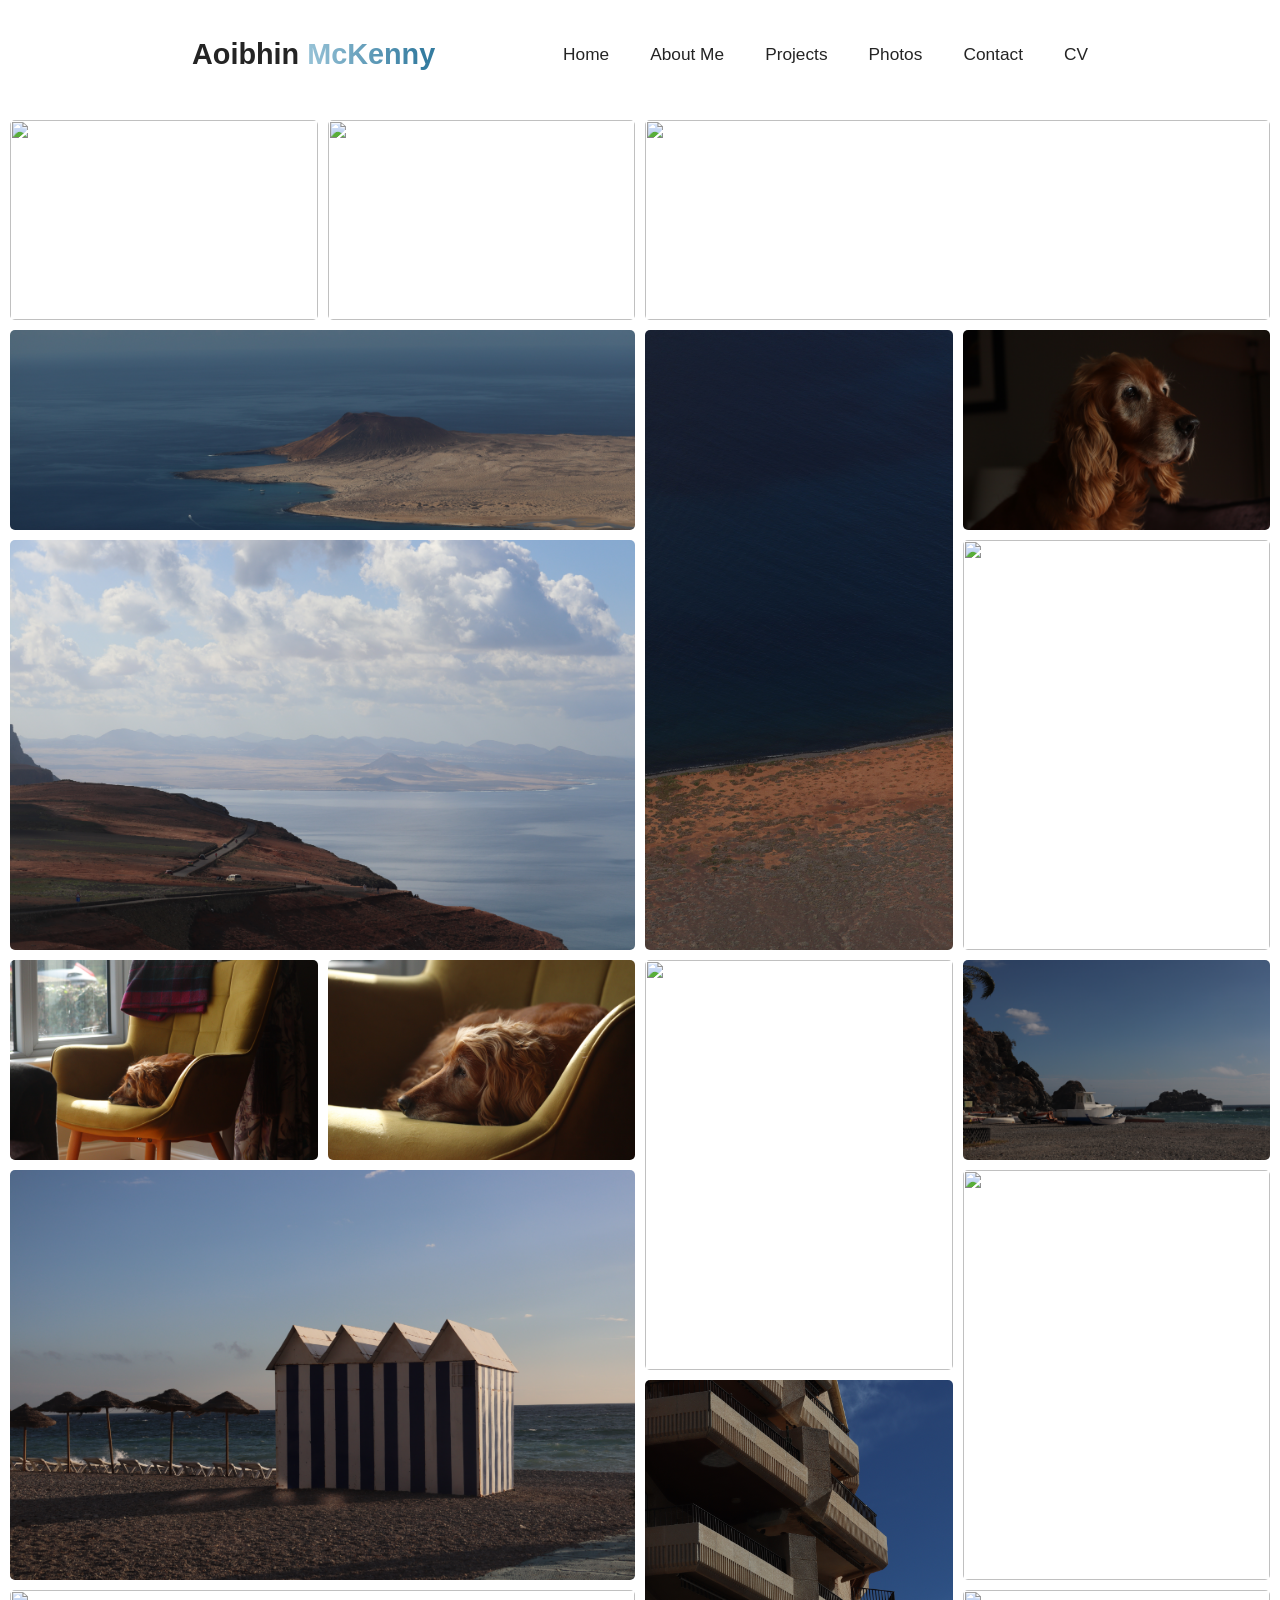
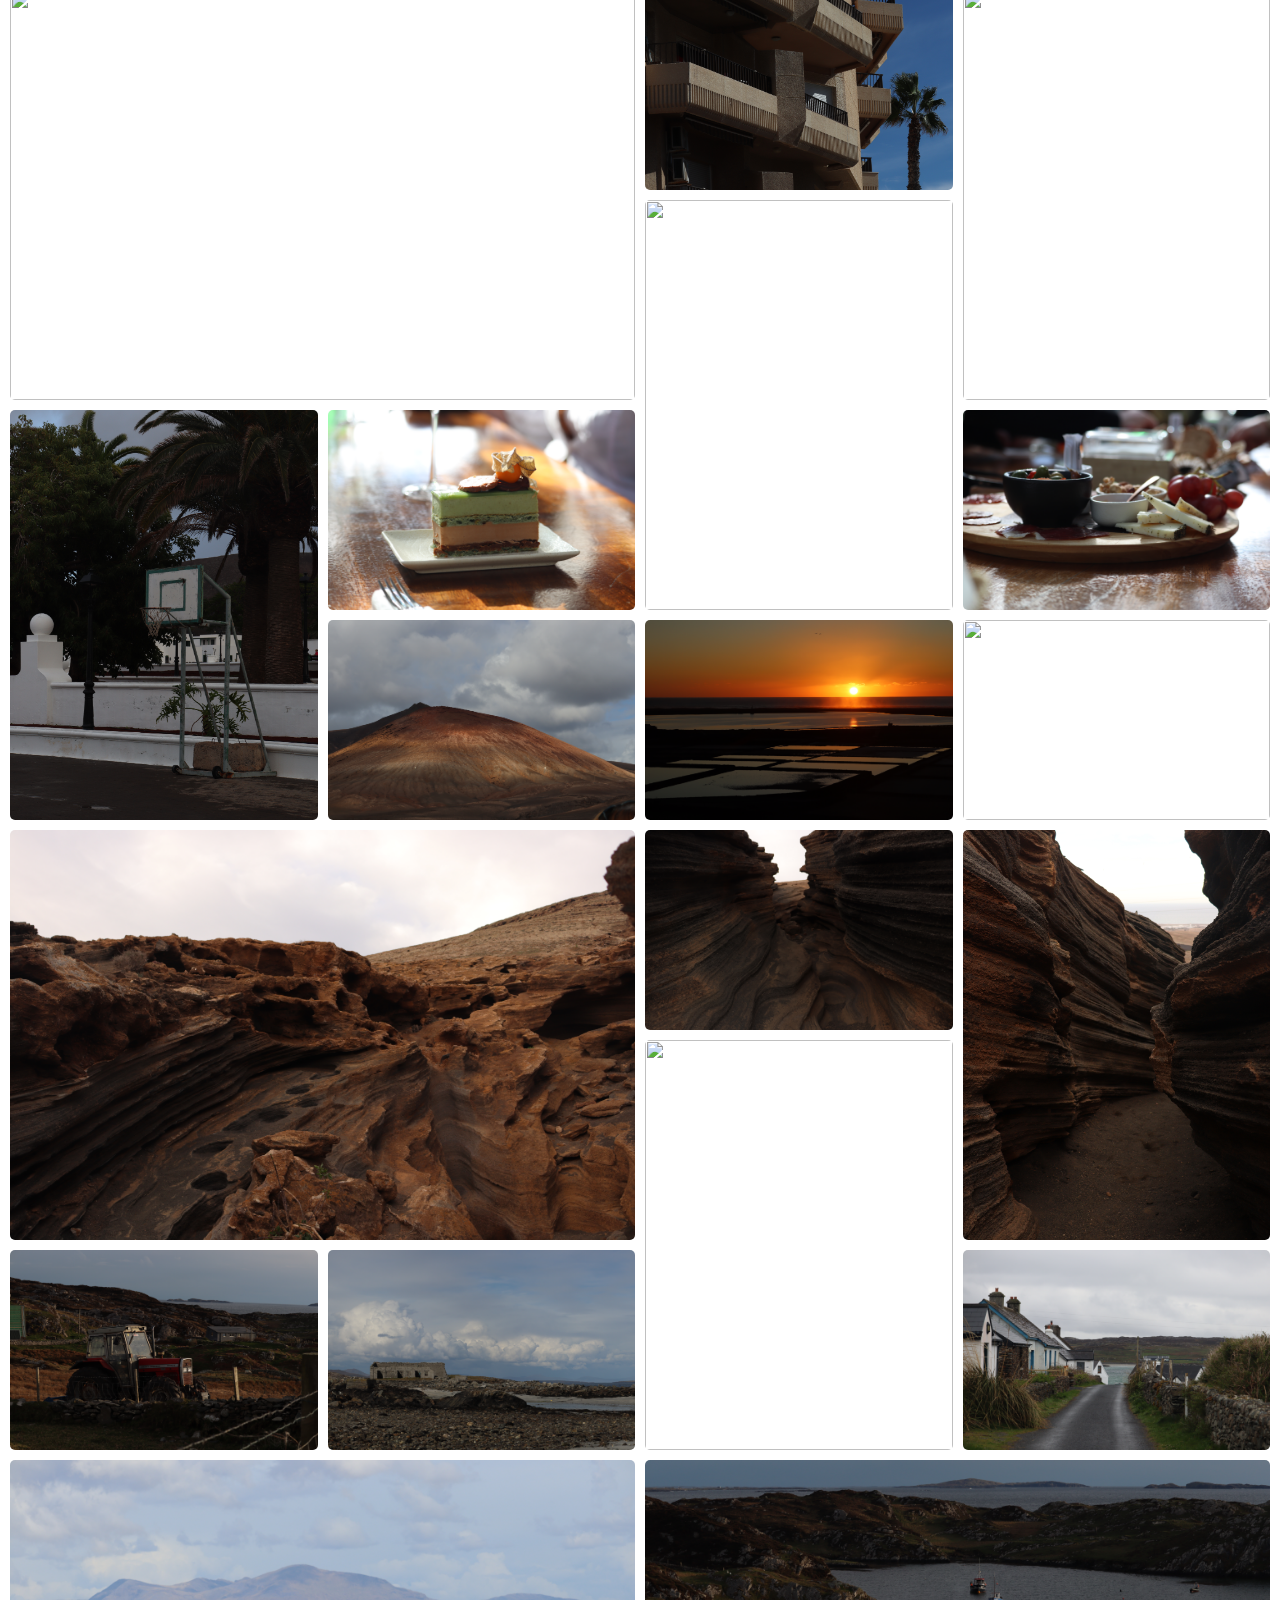
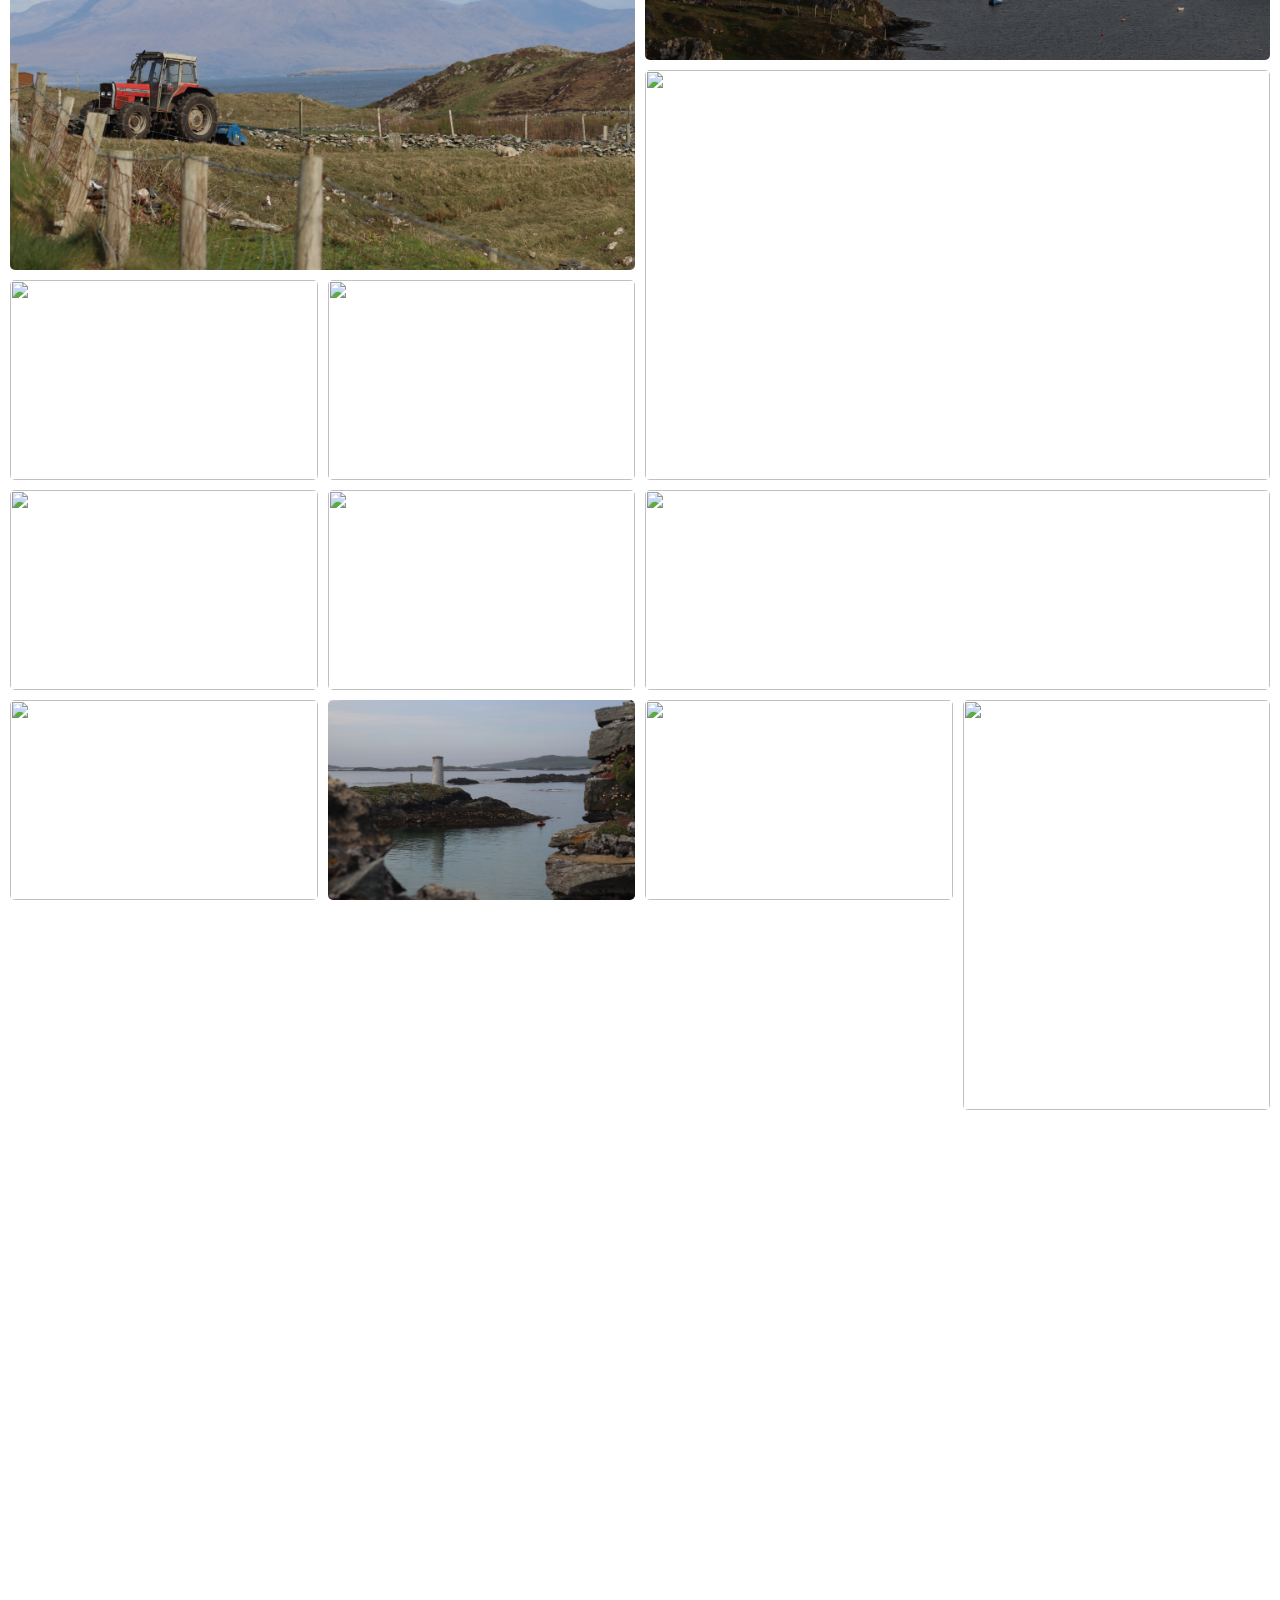
==== photos.html @ 90ed491e "Initial Commit" ====
<!DOCTYPE html>
<html lang="en">
  <head>
    <meta charset="UTF-8">
    <meta name="viewport" content="width=device-width, initial-scale=1.0">
    <link rel = "stylesheet" href="styles.css">
    <link rel="stylesheet" href="photosStyle.css">
  </head>
  <body>

    <div id="main">
        <header class="header">

            <a href="index.html" class="logo">
                Aoibhin <span>McKenny</span>
            </a>

            <i class="bx bx-menu" id="menu-icon"></i>

            <nav class="navbar"> 
                <a href="index.html">Home</a>
                <a href="index.html#about">About Me</a>
                <a href="index.html#projects">Projects</a>
                <a href="photos.html">Photos</a>
                <a href="index.html#contact">Contact</a>
                <a href="cv.html">CV</a>
            </nav>
        </header>

    <!--code for JavaScript -->
    <div class="imageWrapper" id="wrapper">
      <div class="arrow left"> ← </div>
      <img src="images/group1/1.JPG" id="fullImg">
      <div class="arrow right"> → </div>
      <div id="x">X</div>
    </div>

    <div class="grid-wrapper">
        <div>
          <img src="images/group1/1.JPG" loading="lazy">
        </div>
        <div>
          <img src="images/group1/2.JPG" loading="lazy">
        </div>
        <div class="wide">
          <img src="images/group1/3.JPG" loading="lazy">
        </div>
        <div class="wide">
          <img src="images/group1/4.JPG" loading="lazy">
        </div>
        <div class="taller bright">
          <img src="images/group1/5.JPG" loading="lazy">
        </div>
        <div class="big">
          <img src="images/group1/6.JPG" loading="lazy">
        </div>
    

    
        <div class="brightest">
          <img src="images/group2/1.JPG" loading="lazy">
        </div>
        <div class="tall">
          <img src="images/group2/2.JPG" loading="lazy">
        </div>
        <div>
          <img src="images/group2/4.JPG" loading="lazy">
        </div>
        <div>
          <img src="images/group2/5.JPG" loading="lazy">
        </div>
        <div class="tall">
          <img src="images/group2/3.JPG" loading="lazy">
        </div>
    

    
        <div class="bright">
          <img src="images/group3/1.JPG" loading="lazy">
        </div>
        <div class="big">
          <img src="images/group3/2.JPG" loading="lazy">
        </div>
        <div class="tall">
          <img src="images/group3/3.JPG" loading="lazy">
        </div>
        <div class="big">
          <img src="images/group3/4.JPG" loading="lazy">
        </div>
        <div class="tall bright">
          <img src="images/group3/5.JPG" loading="lazy">
        </div>
        <div class="tall">
          <img src="images/group3/6.JPG" loading="lazy">
        </div>

        <div class="tall">
          <img src="images/group4/1.JPG" loading="lazy">
        </div>
        <div class="tall">
          <img src="images/group4/2.JPG" loading="lazy">
        </div>
        <div class="">
          <img src="images/group4/3.JPG" loading="lazy">
        </div>
        <div class="">
          <img src="images/group4/4.JPG" loading="lazy">
        </div>
        <div class="">
          <img src="images/group4/5.JPG" loading="lazy">
        </div>
        <div class="">
          <img src="images/group4/6.JPG" loading="lazy">
        </div>

        <div class="big">
          <img src="images/group5/1.JPG" loading="lazy">
        </div>
        <div class="">
          <img src="images/group5/2.JPG" loading="lazy">
        </div>
        <div class="">
          <img src="images/group5/3.JPG" loading="lazy">
        </div>
        <div class="tall">
          <img src="images/group5/4.JPG" loading="lazy">
        </div>
        <div class="tall">
          <img src="images/group5/6.JPG" loading="lazy">
        </div>

        <div class="">
          <img src="images/group6/1.JPG" loading="lazy">
        </div>
        <div class="big">
          <img src="images/group6/2.JPG" loading="lazy">
        </div>
        <div class="">
          <img src="images/group6/3.JPG" loading="lazy">
        </div>
        <div class="wide">
          <img src="images/group6/4.JPG" loading="lazy">
        </div>
        <div class="">
          <img src="images/group6/5.JPG" loading="lazy">
        </div>
        

        <div class="big">
          <img src="images/group7/1.JPG" loading="lazy">
        </div>
        <div class="">
          <img src="images/group7/2.JPG" loading="lazy">
        </div>
        <div class="">
          <img src="images/group7/3.JPG" loading="lazy">
        </div>
        <div class="">
          <img src="images/group7/4.JPG" loading="lazy">
        </div>
        <div class="">
          <img src="images/group7/5.JPG" loading="lazy">
        </div>

        <div class="wide">
          <img src="images/group8/1.JPG" loading="lazy">
        </div>
        <div class="">
          <img src="images/group8/2.JPG" loading="lazy">
        </div>
        <div class="">
          <img src="images/group8/3.JPG" loading="lazy">
        </div>
        <div class="">
          <img src="images/group8/4.JPG" loading="lazy">
        </div>

        <div class="tall">
          <img src="images/group9/1.JPG" loading="lazy">
        </div>
        <div class="tall">
          <img src="images/group9/2.JPG" loading="lazy">
        </div>
        <div class="">
          <img src="images/group9/3.JPG" loading="lazy">
        </div>
        <div class="">
          <img src="images/group9/4.JPG" loading="lazy">
        </div>

        <div class="">
          <img src="images/group10/1.JPG" loading="lazy">
        </div>
        <div class="tall">
          <img src="images/group10/2.JPG" loading="lazy">
        </div>
        <div class="">
          <img src="images/group10/3.JPG" loading="lazy">
        </div>
        <div class="">
          <img src="images/group10/4.JPG" loading="lazy">
        </div>

        <div class="big">
          <img src="images/group11/1.JPG" loading="lazy">
        </div>
        <div class="">
          <img src="images/group11/2.JPG" loading="lazy">
        </div>
        <div class="tall">
          <img src="images/group11/3.JPG" loading="lazy">
        </div>
        <div class="">
          <img src="images/group11/4.JPG" loading="lazy">
        </div>
        
        </div>
    </div>

    <script src="photos.js" defer></script> 
  </body>
</html>
---- styles.css ----
*{
    margin: 0;
    padding: 0;
    box-sizing: border-box;
    text-decoration: none;
    scroll-behavior: smooth;
    font-family:Verdana, Geneva, Tahoma, sans-serif;
}

:root {
    --bg-color: #e8e8e8;
    --second-bg-color: #5e8f96;
    --text-color: rgb(36, 36, 36);
    --main-color: #2e7d97;

    /*
    --bg-color: #080808;
    --second-bg-color: #101010;
    --text-color: white;
    --main-color: #2e7d97; */
}

html{
    font-size: 60%;
    overflow-x: hidden;
}

body{
    background: var(--bg-color);
    color: var(--text-color);
}

.header{
    position: fixed;
    width: 100%;
    top: 0;
    left: 0;
    padding: 4rem 15%;
    /*background-color: rgba(0,0,0,0.3); */
    backdrop-filter: blur(10px);
    display: flex;
    justify-content: space-between;
    align-items: center;
    z-index: 1000;
}

#menu-icon{
    font-size: 3.5rem;
    color: var(--main-color);
    display: none;
}

.logo{
    font-size: 3rem;
    color: var(--text-color);
    font-weight: 800;
    cursor: pointer;
    transition: 0.3s ease-in-out;
}

.logo:hover{
    transform: scale(1.1);
}

span{
    background: linear-gradient(
        270deg, 
        rgb(52, 124, 160) 10%,
        rgb(152, 195, 215) 100%
    );
    background-clip: text;
    color: transparent;
}

.navbar a{
    font-size: 1.8rem;
    color: var(--text-color);
    margin-left: 4rem;
    font-weight: 500;
    transition: 0.3s ease-in-out;
    border-bottom: 1.5px solid transparent;
}
.navbar a:hover{
    color: var(--main-color);
    border-bottom: 1.5px solid var(--main-color);
}

.gradient-btn{
    font-size: 1.8rem;
    padding: 1rem 2rem;
    border-radius: 4rem;
    background: linear-gradient(
        270deg, 
        rgb(52, 124, 160) 10%,
        rgb(152, 195, 215) 70%
    );
    letter-spacing: 1px;
    cursor: pointer;
    transition: 0.3s ease-in-out;
    color: var(--text-color);
    border: none;
    text-wrap: nowrap;
}

.gradient-btn:hover{
    transform: scale(1.05);
}

section{
    min-height: 100vh;
    padding: 10rem 15%;
}

.home{
    display:flex;
    justify-content: center;
    gap: 15rem;
    padding-right: 0%;
    padding-top: 12rem;
}

.home-content{
    width: 60%;
    display: flex;
    flex-direction: column;
    align-items: flex-end;
    text-align: right;
    justify-content: center;
}

.home-content h1{
    font-size: 8rem;
    font-weight: 700;
    margin-top: 1.5rem;
    line-height:1;
}

.home-content h3{
    font-size: 2rem;
    margin: 1rem 0;
}
.home-content p{
    font-size: 1.5rem;
    font-weight: 500;
    line-height: 1.8;
}

.home-img {
    overflow: hidden;
    
    margin-bottom: -10rem;
    
}

.home-img video{
  width: 100%;
  height: 100%;
  object-fit: cover;
}

video {
  cursor: pointer;
}

.social-icons a{
    display: inline-flex;
    justify-content: center;
    align-items: center;
    font-size: 3rem;
    padding: 1rem;
    background: transparent;
    border: 2px solid var(--main-color);
    border-radius: 50%;
    color: var(--main-color);
    margin: 3rem 0.5rem;
    transition: 0.3 ease-in-out;
}

.social-icons a:hover{
    color: var(--text-color);
    background-color: var(--main-color);
    transform: scale(1.2) ;
}

/*
.btn{
    padding: 1rem 3rem;
    background-color: var(--main-color);
    border-radius: 3rem;
    font-size: 1.8rem;
}*/


.about{
    display: flex;
    justify-content: center;
    align-items: center;
    gap: 10rem;
    background: var(--second-bg-color)
}

.about-img img{
    width: 32vw;
    border-radius: 50%;
}

.about-content h2{
    font-size: 7rem;
    text-align: left;
}

.about-content p{
    font-size: 1.8rem;
}

.about-content .btn{
    margin: 7rem 0;
    padding: 1rem 3rem;
    background-color: var(--main-color);
    border-radius: 3rem;
    font-size: 1.8rem;
}

/*PROJECTS*/
.white{
    background-color: var(--bg-color);
}
.blue{
    background-color: var(--second-bg-color);
}
.video-container {
  position: relative;
  width: 100%;
  padding-bottom: 56.25%; /* 16:9 aspect ratio */
  height: 0;
  overflow: hidden;
}

.video-container iframe {
  position: absolute;
  top: 0;
  left: 0;
  width: 100%;
  height: 100%;
}

.project h2{
    font-size: 4rem;
}

.project h3{
    font-size: 2rem;
}

.project p{
    margin: 1rem;
}

.project{
    font-size: 1.5rem;
    display: flex;
    flex-direction: column;
    justify-content: center;
    padding-top: 11rem;
}

/*PODCAST*/
.podcast{
    display: flex;
    flex-direction: row;
    gap: 30px
}

.left{
    display: flex;
    flex-direction: column;
    justify-content: center;
}
.player-container{
    margin-top: 15rem;
    width: 400px;
    height: 600px;
    background: var(--bg-color);
    border-radius: 20px;
    padding: 20px;
    display: flex;
    align-items: center;
    flex-direction: column;
}

.album-art{
    width: 300px;
    height: 300px;
    margin-bottom: 20px;
    display: flex;
    justify-content: center;
}

.album-art img{
    width: 300px;
    height: 300px;
    border-radius: 15px;
    margin-bottom: 20px;
}

.info{
    text-align: center;
    margin-bottom: 30px;
}

.title{
    font-size: 1.8rem;
    font-weight: bold;
    margin-bottom: 8px;
}

.artist{
    font-size: 1.6rem;
    color: grey;
}

.progress-section{
    width: 300px;
    margin-bottom: 30px;
    display: flex;
    flex-direction: column;
    
    
}

.progress-bar{
    width: 295px;
    height: 6px;
    background-color: #e0e0e0;
    margin-bottom: 10px;
    position: relative;
}


.progress-fill{
    width: 0%;
    height: 100%;
    background: #4a90e2;
    border-radius: 3px;
    position: relative;
}

.progress-dot{
    width: 14px;
    height: 14px;
    background-color: #ffffff;
    border-radius: 50%;
    position:absolute;
    right: -7px;
    top: -4px;
}

.time-info{
    display: flex;
    justify-content: space-between; 
    font-size: 1.4rem;
    margin: -1rem;
}

.controls{
    display: flex;
    justify-content: center;
    align-items: center;
    gap: 20px;
}

.control-btn{
    width:50px;
    height:50px;
    border: none;
    border-radius: 50%;
    font-size: 2.5rem;
    justify-content: center;
    align-items: center;
    cursor: pointer;
}

.control-btn:hover{
    transform: scale(1.04);
}

/*LIVE BRIEF*/

.brief{
    display: flex;
    flex-direction: row;
    align-items: center;
    gap: 20px;
}
.brief img{
    width: 70rem;
}


/*PROJECTS*/

.projects{
    padding-top: 11.5rem;
}

.projects h1{
    font-size: 6rem;
    margin-bottom: 10px;
}

.projects-box{
    display: grid;
    grid-template-columns: repeat(auto-fit, minmax(400px, 1fr));
    gap: 2rem;

    align-items: stretch;
   
}

.project-card{
    display: flex;
    flex-direction: column; 
    background-color: var(--bg-color);
    border-radius: 3rem;
    gap: 0.5rem;
    padding: 2rem 2rem;
    overflow: hidden;
    cursor: pointer;
    box-shadow: 0 0 5px var(--second-bg-color);
    transition: 0.3s ease;

    align-items: center;
    justify-content: center;

    text-decoration: none;
    color: inherit;

    width:100%;
    height: 100%;
    
}

.project-card:hover{
    transform: scale(1.02);
}

.project-card img{
    max-height: 230px;
    border-radius: 0.7rem;
}

.project-card h3{
    font-size: 3rem;
}

.project-card h4{
    font-size: 1.5rem;
}

.project-card p{
    font-size: 1.6rem;
}

/*DROPDOWN MENU*/


.navbar .dropdown {
    position: relative;
    display: inline-block;
}

.navbar .dropbtn {
    text-decoration: none;
    color: inherit;
    padding: 0.5rem 1rem;
    display: inline-block;
}

.navbar .dropdown-content {
    display: none;
    position: absolute;
    
    background-color: #fff; /* adjust to match your theme */
    min-width: 180px;
    box-shadow: 0px 8px 16px rgba(0,0,0,0.2);
    z-index: 1;
}

.navbar .dropdown-content a {
    color: #333; /* text color */
    padding: 0.5rem 1rem;
    text-decoration: none;
    display: block;
    margin-left: 0rem;
}

.navbar .dropdown-content a:hover {
    background-color: #f0f0f0;
}

.navbar .dropdown:hover .dropdown-content {
    display: block;
}

.navbar .dropdown:hover .dropbtn {
    color: #0077cc; /* or any highlight color */
}

/*FOOTER*/

footer{
    padding: 20px;
    font-size: 1.5rem;
}
---- photosStyle.css ----
*{
  margin:0px;
  padding:0px;
  box-sizing: border-box;
} 

.header{

  position: static;
}

html, body{
  background: rgb(255, 255, 255);
  
}

img{
  
  vertical-align: middle;
  display: inline-block;
  transition: 0.2 ease-in-out;
}

.grid-wrapper > div {
  display:flex;
  justify-content: center;
  align-items: center;
}

.grid-wrapper > div > img {
  width: 100%;
  height:100%;
  object-fit: cover;
  border-radius: 5px;
}

.grid-wrapper{
  display: grid;
  grid-gap: 10px;
  grid-template-columns: repeat(auto-fit, minmax(250px, 1fr));
  grid-auto-rows: 200px;
  grid-auto-flow: dense;
  margin-bottom: 1rem;
  padding: 10px;
}

.grid-wrapper .wide{
  grid-column: span 2;
}

.grid-wrapper .tall{
  grid-row: span 2;
}

.grid-wrapper .taller{
  grid-row: span 3;
}

.grid-wrapper .big{
  grid-column: span 2;
  grid-row: span 2;
}

.grid-wrapper img:hover{
  transform: scale(1.02);
}

/*
.bright{
  filter: brightness(1.2);
}

.brighter{
  filter: brightness(1.4);
}

.brightest{
  filter: brightness(1.6);
}
*/

/*Wrapper*/
.imageWrapper{
  width: 100%;
  height: 100vh;
  background: rgba(0,0,0,0.9);
  position: fixed;
  top:0;
  left: 0;
  display: none;
  justify-content: center;
  align-items: center;
  z-index: 100;
}

.imageWrapper img{
  max-width:80vw;
  max-height: 80vw;
  width: auto;
  height: auto !important;
}

.imageWrapper #x{
  position: absolute;
  top: 5%;
  right: 5%;
  font-size: 2rem;
  color: white;
  cursor: pointer;
  font-family: sans-serif;
}

.arrow {
  top: 50% !important;
  font-size: 2rem;
  color: white;
  cursor: pointer;
}

.left { 
  left: 20px;
  margin-right: 30px; }
.right { 
  right: 20px;
  margin-left: 30px; }
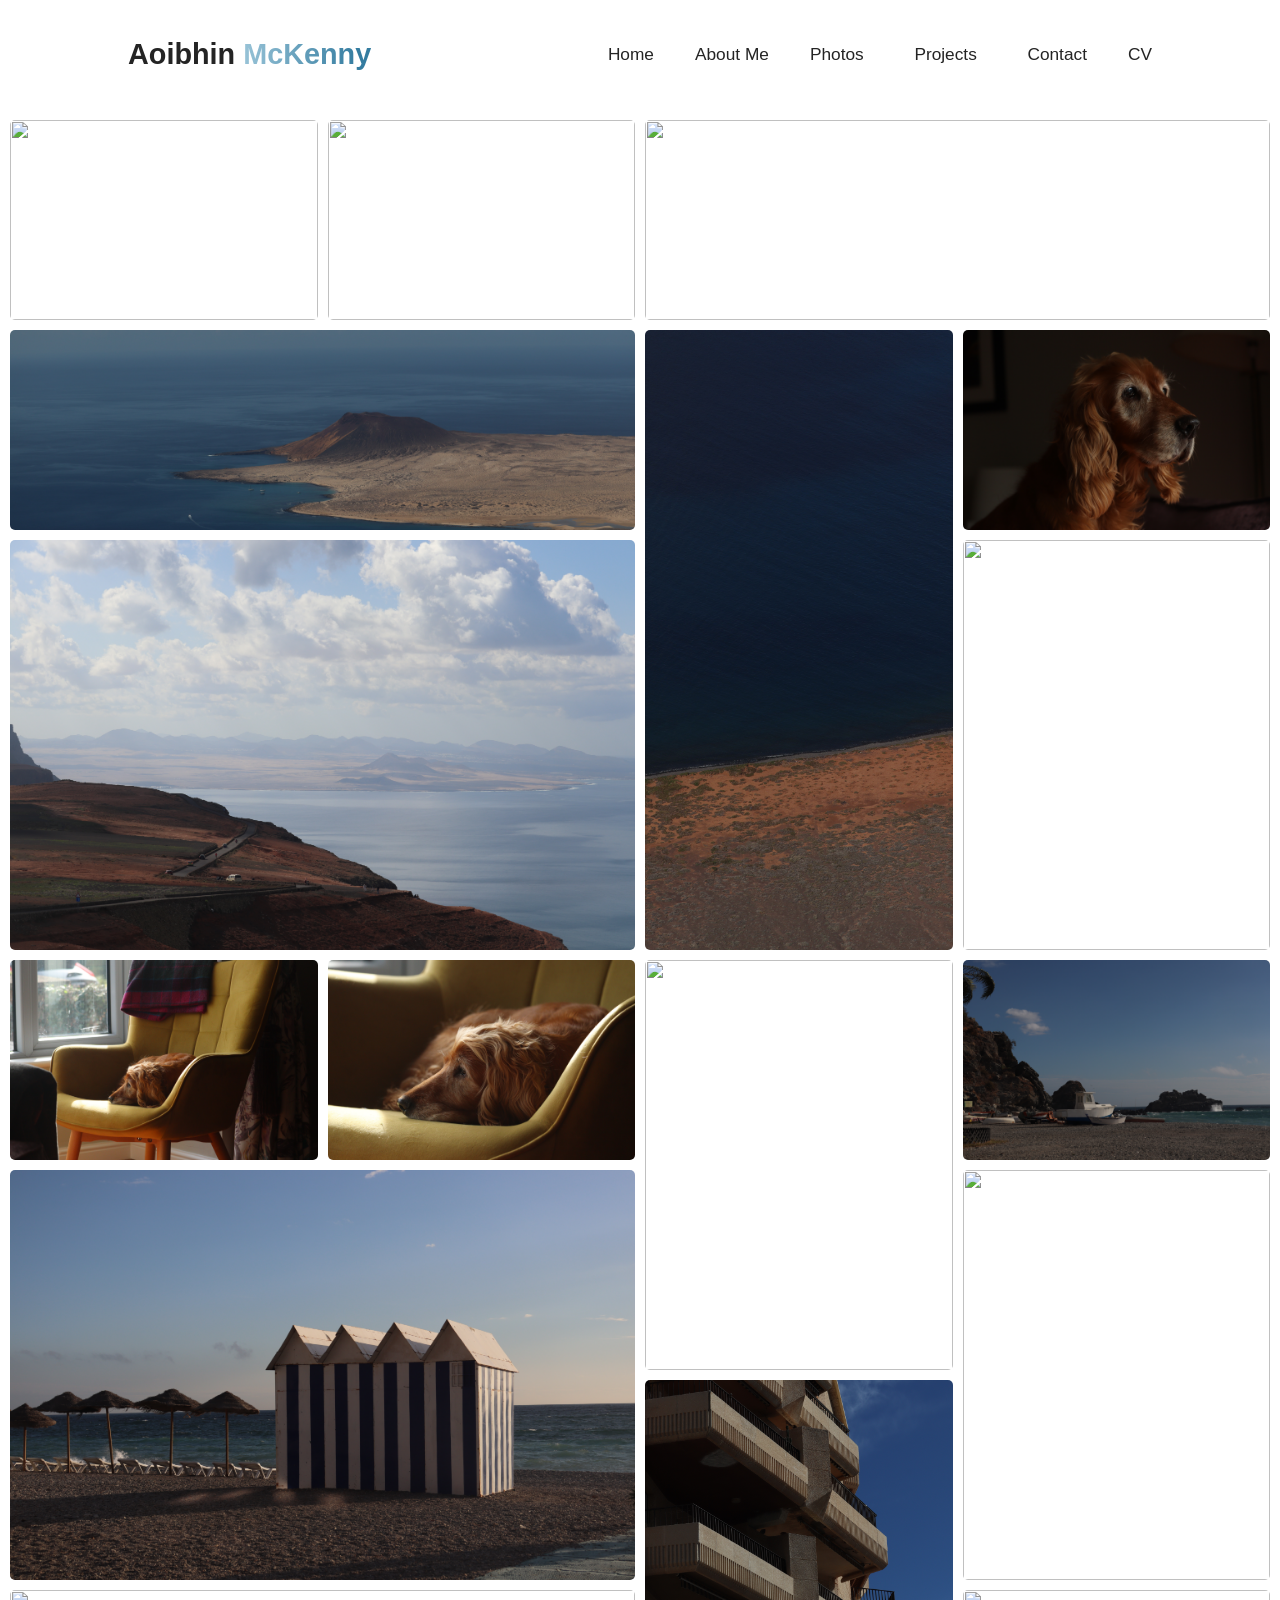
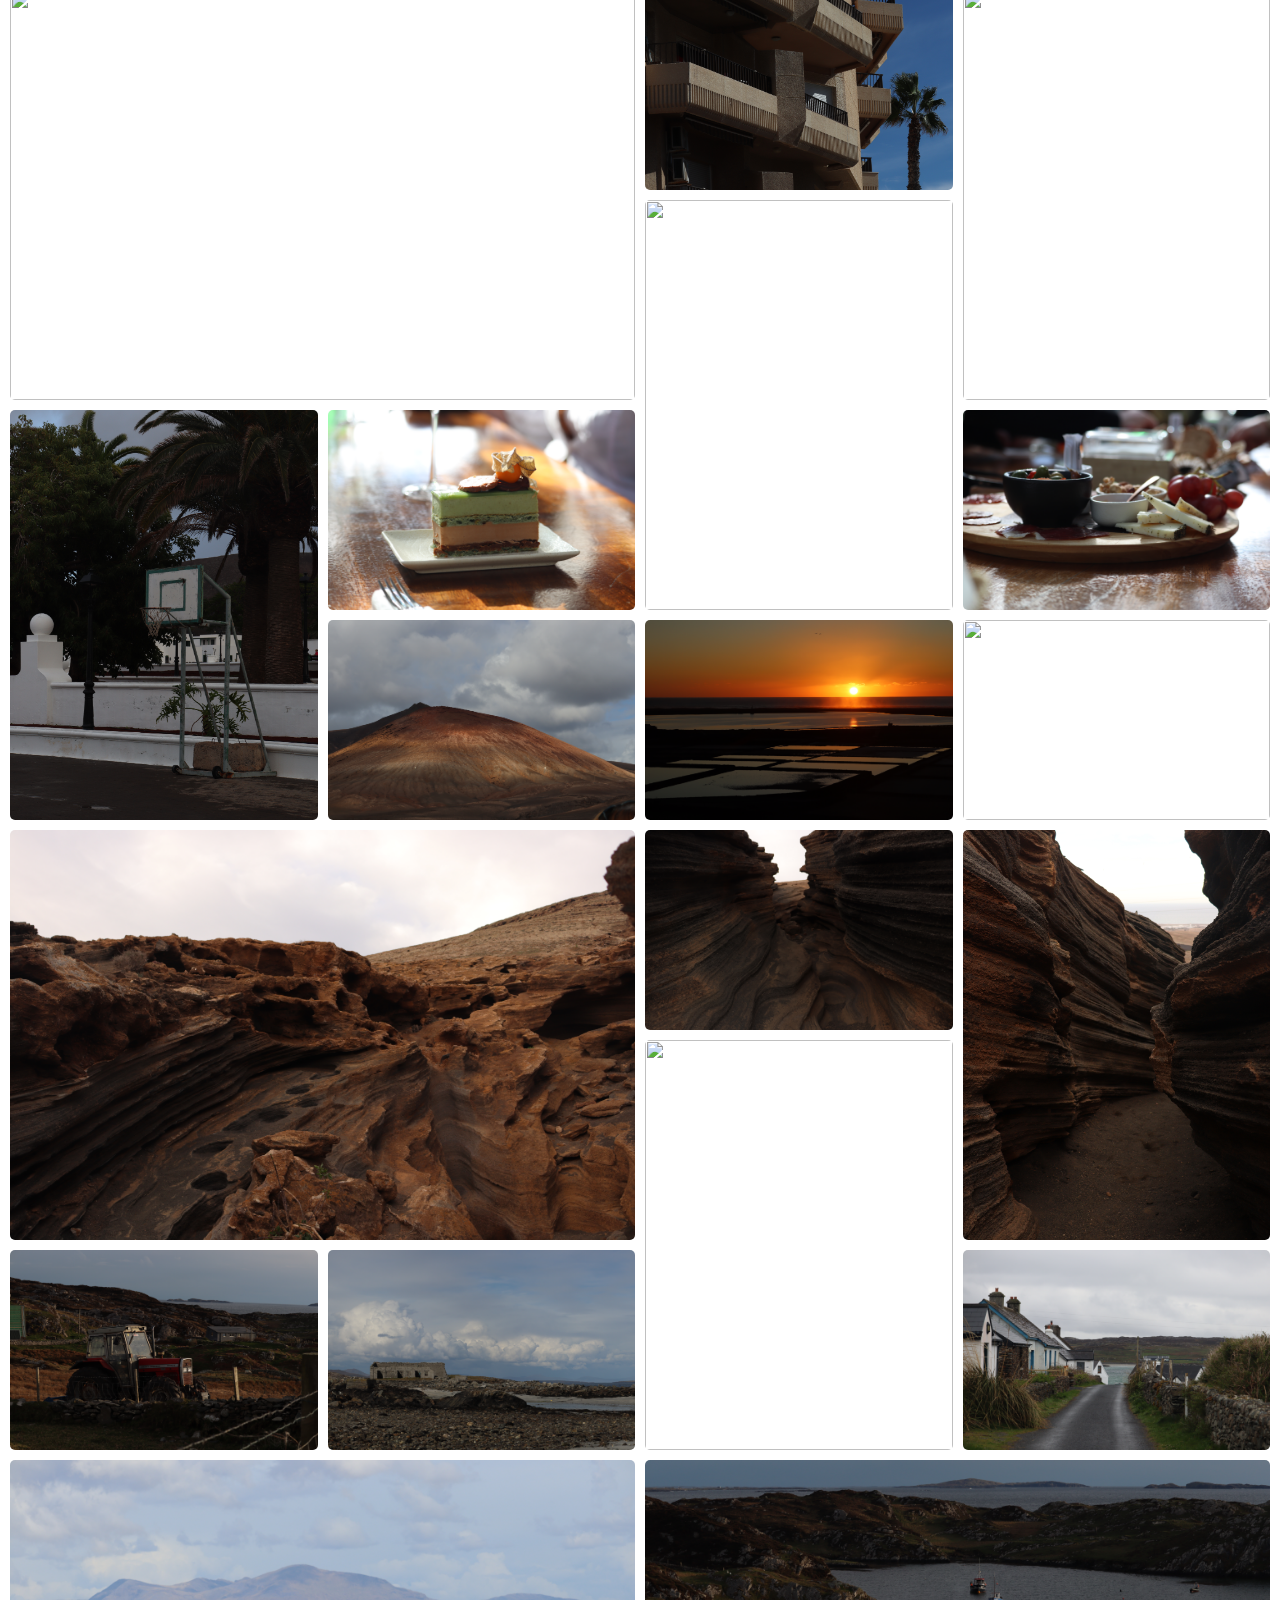
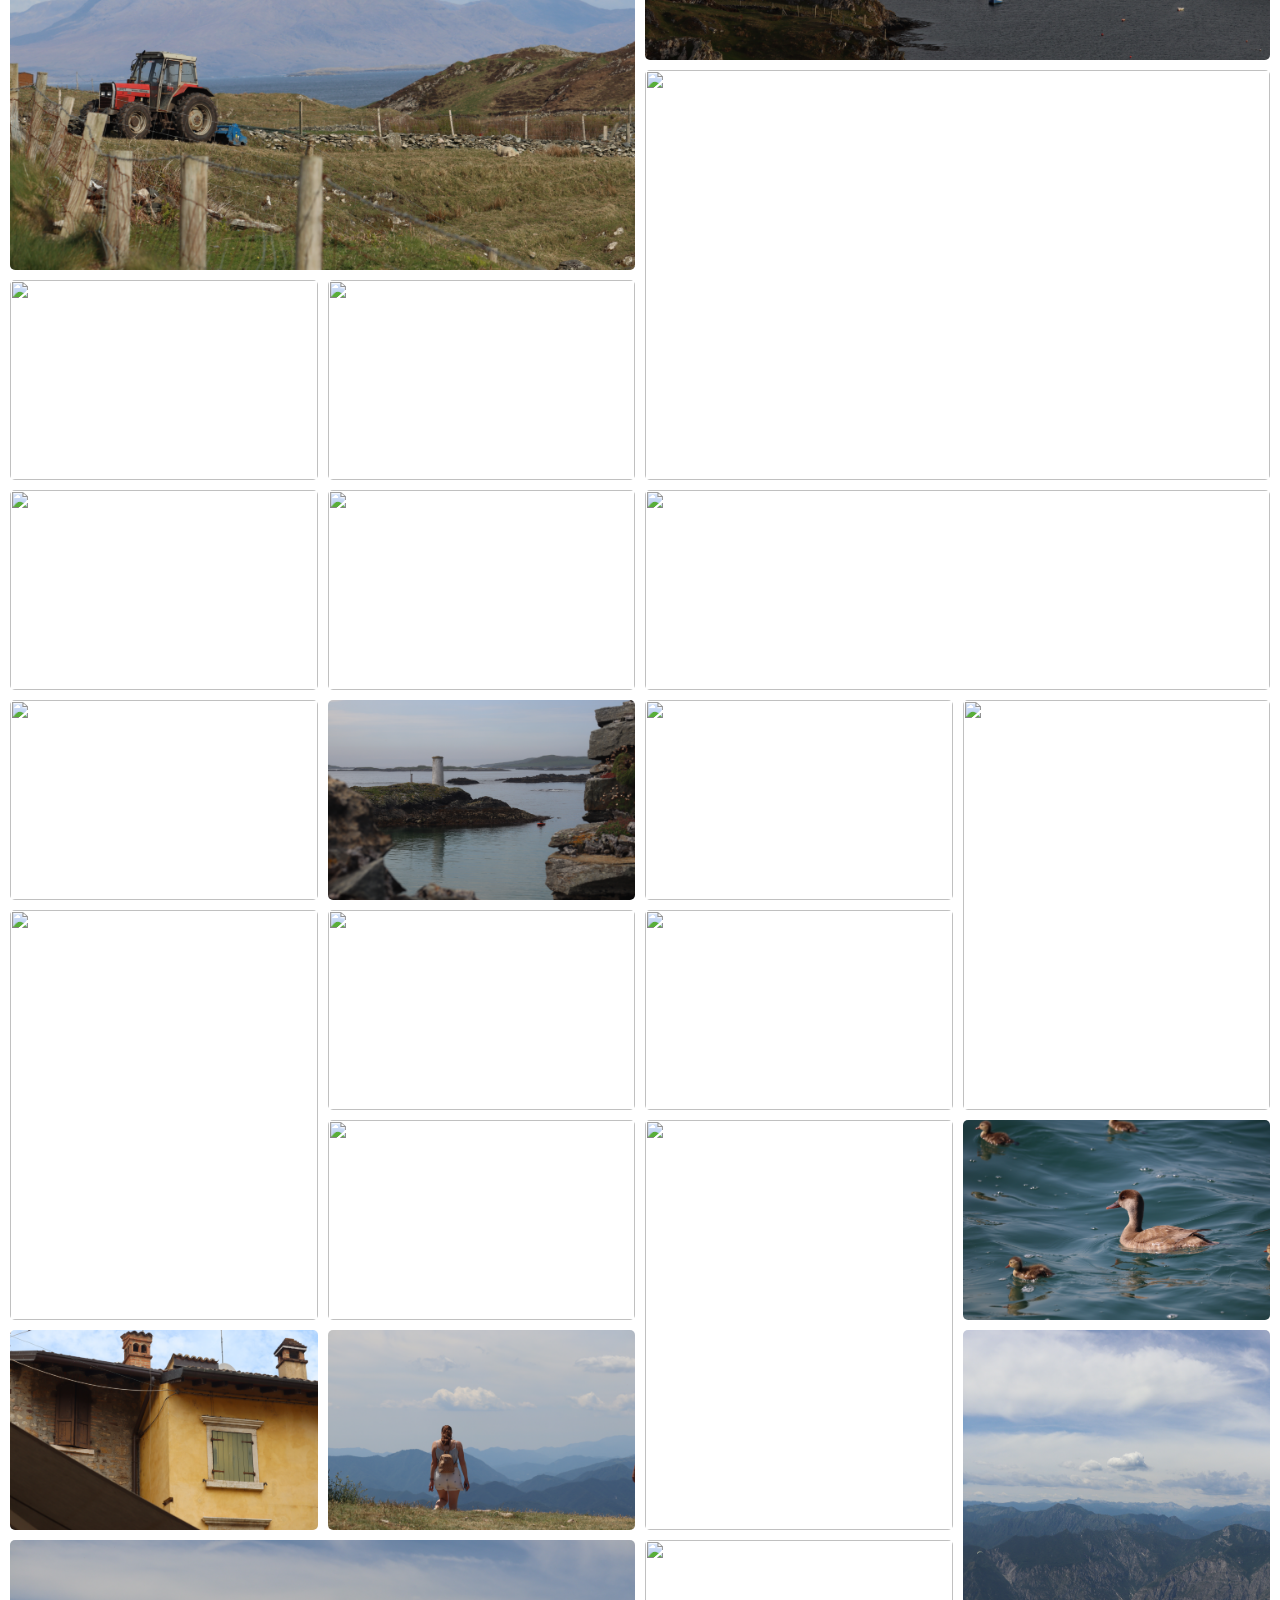
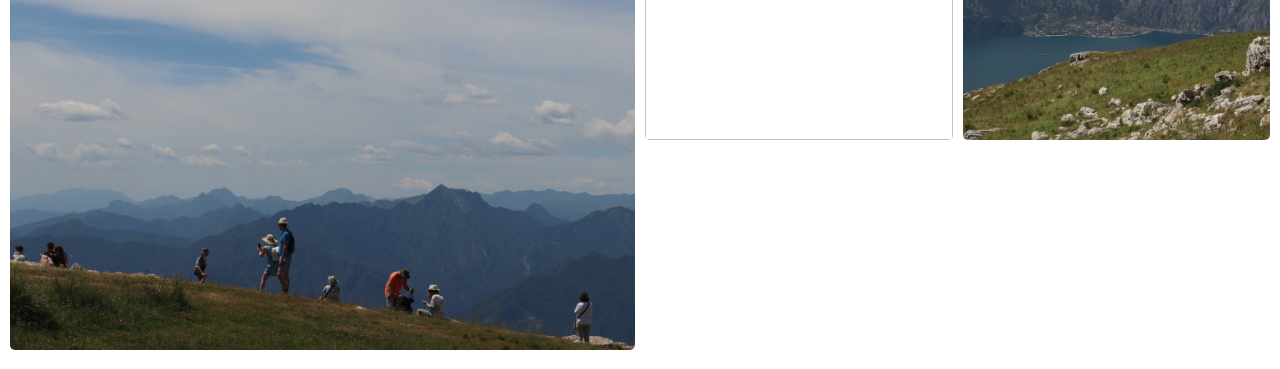
==== commit a23aa036: "photos" ====
--- a/photos.html
+++ b/photos.html
@@ -19,9 +19,19 @@
 
             <nav class="navbar"> 
                 <a href="index.html">Home</a>
-                <a href="index.html#about">About Me</a>
-                <a href="index.html#projects">Projects</a>
+                <a href="#about">About Me</a>
                 <a href="photos.html">Photos</a>
+                <div class="dropdown">
+                    <a href="#projects" class="dropbtn">Projects</a>
+                    <div class="dropdown-content">
+                        <a href="index.html#inishbofin">Inishbofin</a>
+                        <a href="index.html#documentary">Spirits in the Night</a>
+                        <a href="index.html#ted">Ted</a>
+                        <a href="index.html#podcast">Podcast</a>
+                        <a href="index.html#brief">Live Brief</a>
+                    </div>
+                </div>
+                
                 <a href="index.html#contact">Contact</a>
                 <a href="cv.html">CV</a>
             </nav>
--- a/styles.css
+++ b/styles.css
@@ -30,12 +30,17 @@
     color: var(--text-color);
 }
 
+a {
+    color: inherit;      
+    text-decoration: none; 
+}
+
 .header{
     position: fixed;
     width: 100%;
     top: 0;
     left: 0;
-    padding: 4rem 15%;
+    padding: 4rem 10%;
     /*background-color: rgba(0,0,0,0.3); */
     backdrop-filter: blur(10px);
     display: flex;
@@ -109,6 +114,7 @@
 section{
     min-height: 100vh;
     padding: 10rem 15%;
+    scroll-margin-top: 11rem;
 }
 
 .home{
@@ -204,13 +210,19 @@
     border-radius: 50%;
 }
 
+.about-content{
+    display: flex;
+    flex-direction: column;
+    gap: 1rem;
+}
+
 .about-content h2{
     font-size: 7rem;
     text-align: left;
 }
 
 .about-content p{
-    font-size: 1.8rem;
+    font-size: 1.6rem;
 }
 
 .about-content .btn{
@@ -263,6 +275,50 @@
     justify-content: center;
     padding-top: 11rem;
 }
+
+/*PHOTOS*/
+.photos{
+    padding: 5rem;
+}
+
+.photos h1{
+    font-size: 5rem;
+    padding-bottom: 1rem;
+    padding-left: 4rem;
+}
+
+i.bx-image-add{
+    color: var(--second-bg-color);
+    display: inline-flex;
+    justify-content: center;
+    align-items: center;
+    font-size: 6rem;
+    padding: 1rem;
+    background: transparent;
+    color: var(--main-color);
+    
+    transition: 0.3 ease-in-out;
+}
+
+.more-photos{
+    display: flex;
+    flex-direction: column;
+    
+    align-items: center;
+    justify-content: center;
+    border-radius: 5px;;
+    border: 2px solid rgb(142, 142, 142);
+}
+
+.more-photos p{
+    font-size: 2rem;
+    text-decoration: none;
+}
+
+.more-photos:hover{
+    transform: scale(1.03);
+}
+
 
 /*PODCAST*/
 .podcast{
@@ -401,20 +457,19 @@
 
 .projects{
     padding-top: 11.5rem;
+    padding: 10rem;
 }
 
 .projects h1{
     font-size: 6rem;
-    margin-bottom: 10px;
+    margin-bottom: 20px;
 }
 
 .projects-box{
     display: grid;
     grid-template-columns: repeat(auto-fit, minmax(400px, 1fr));
     gap: 2rem;
-
     align-items: stretch;
-   
 }
 
 .project-card{
--- a/photosStyle.css
+++ b/photosStyle.css
@@ -5,7 +5,6 @@
 } 
 
 .header{
-
   position: static;
 }
 
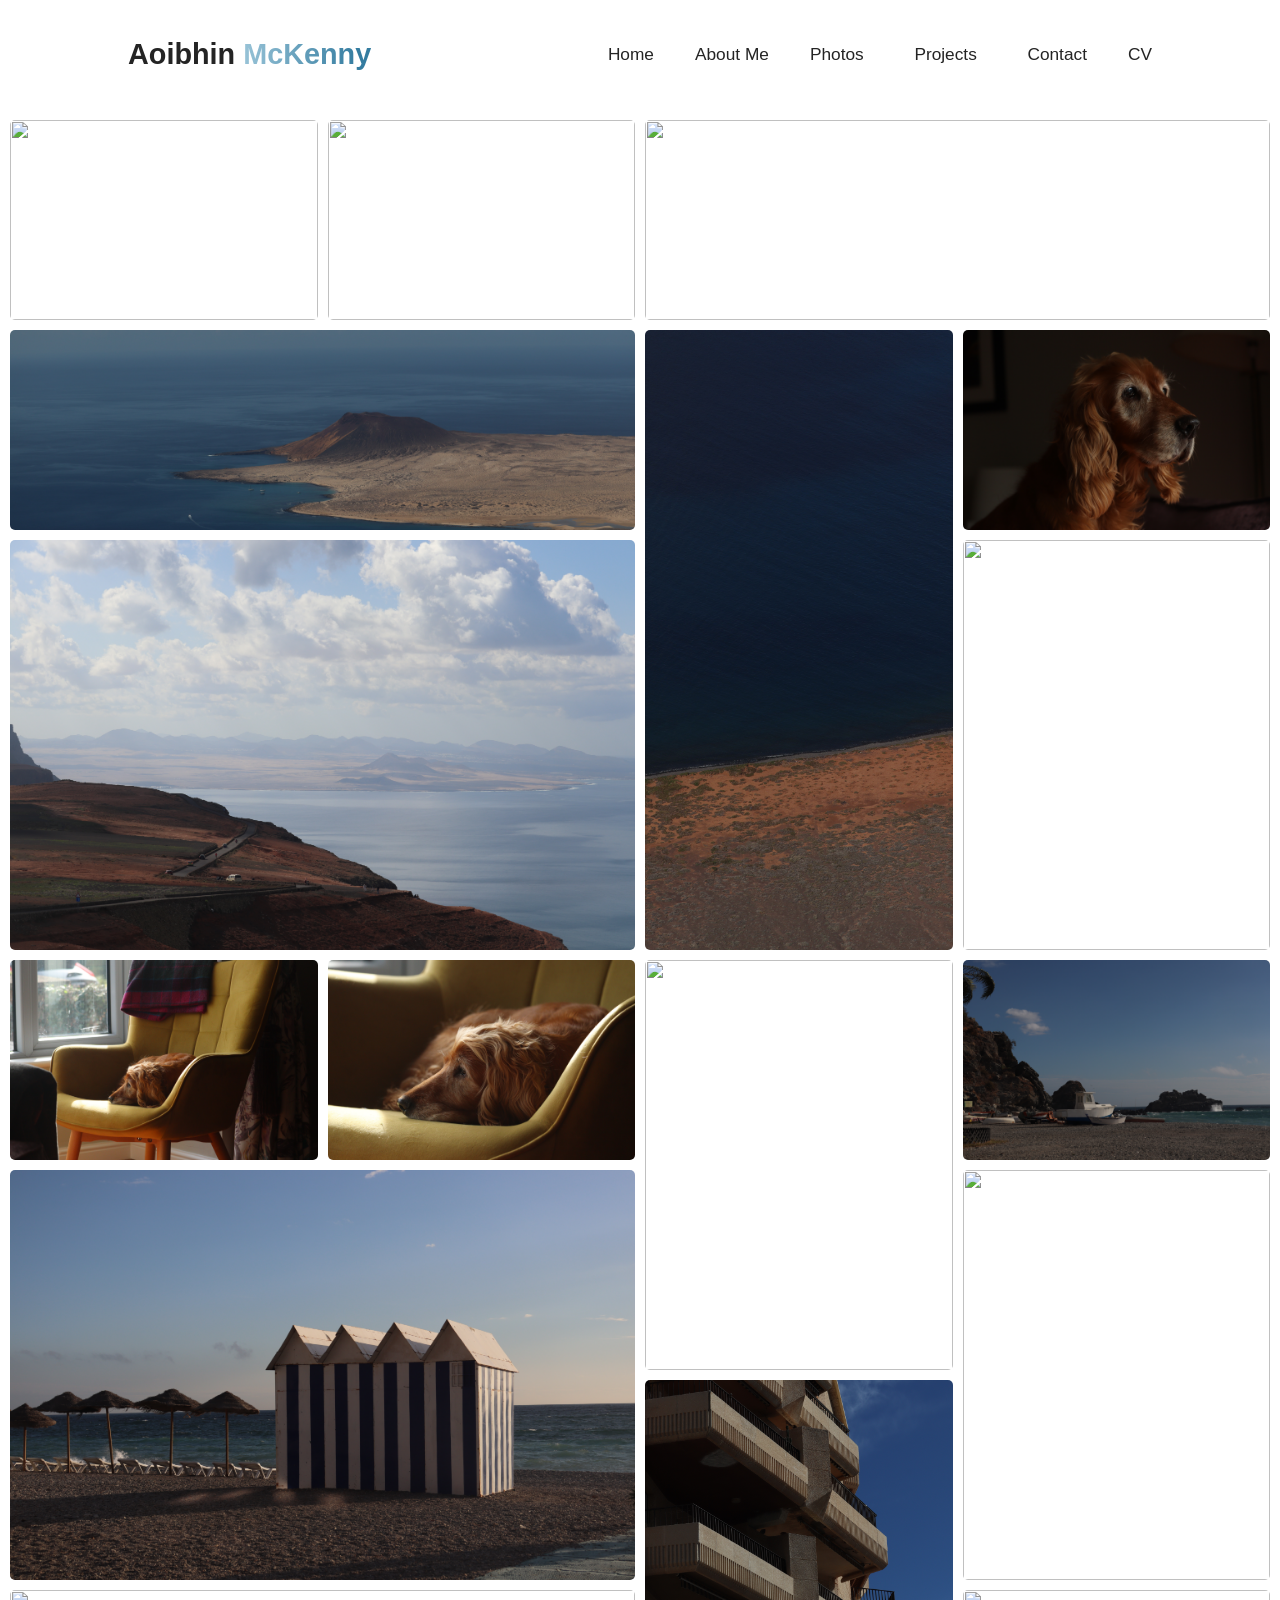
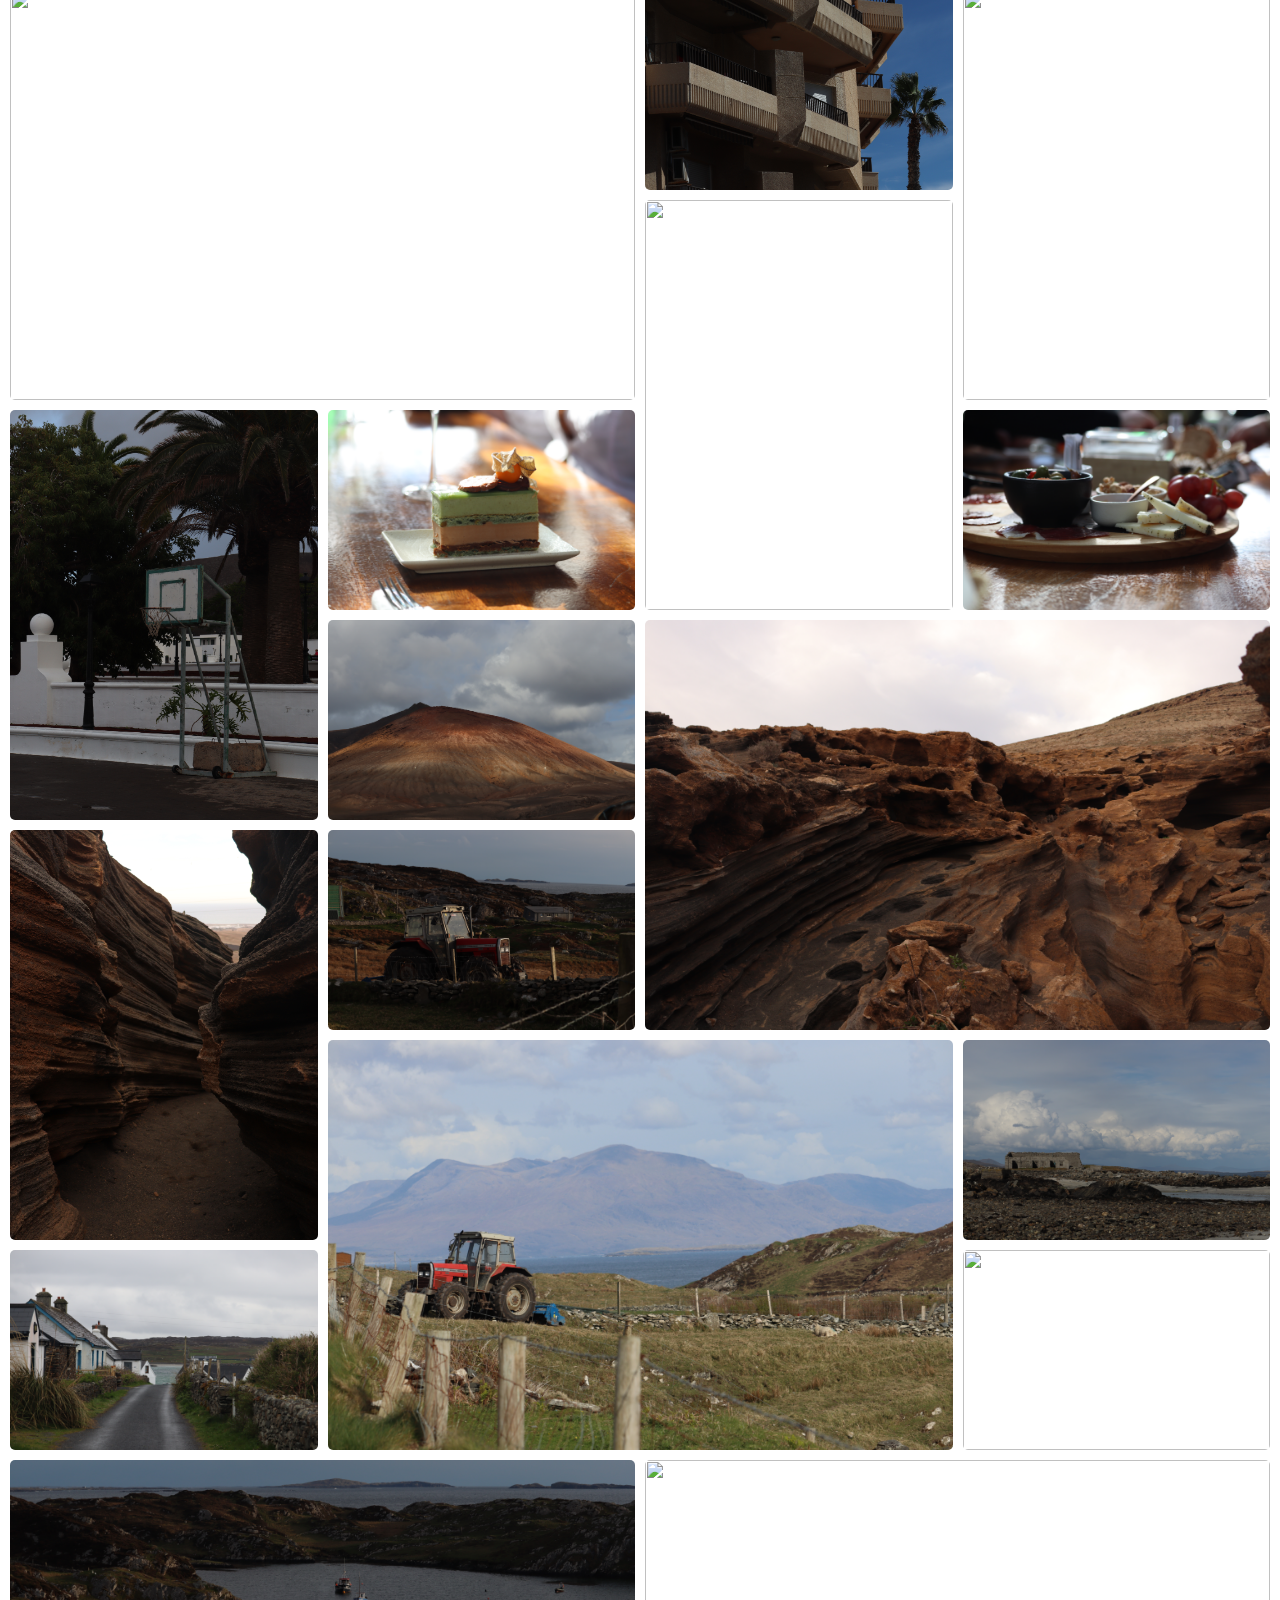
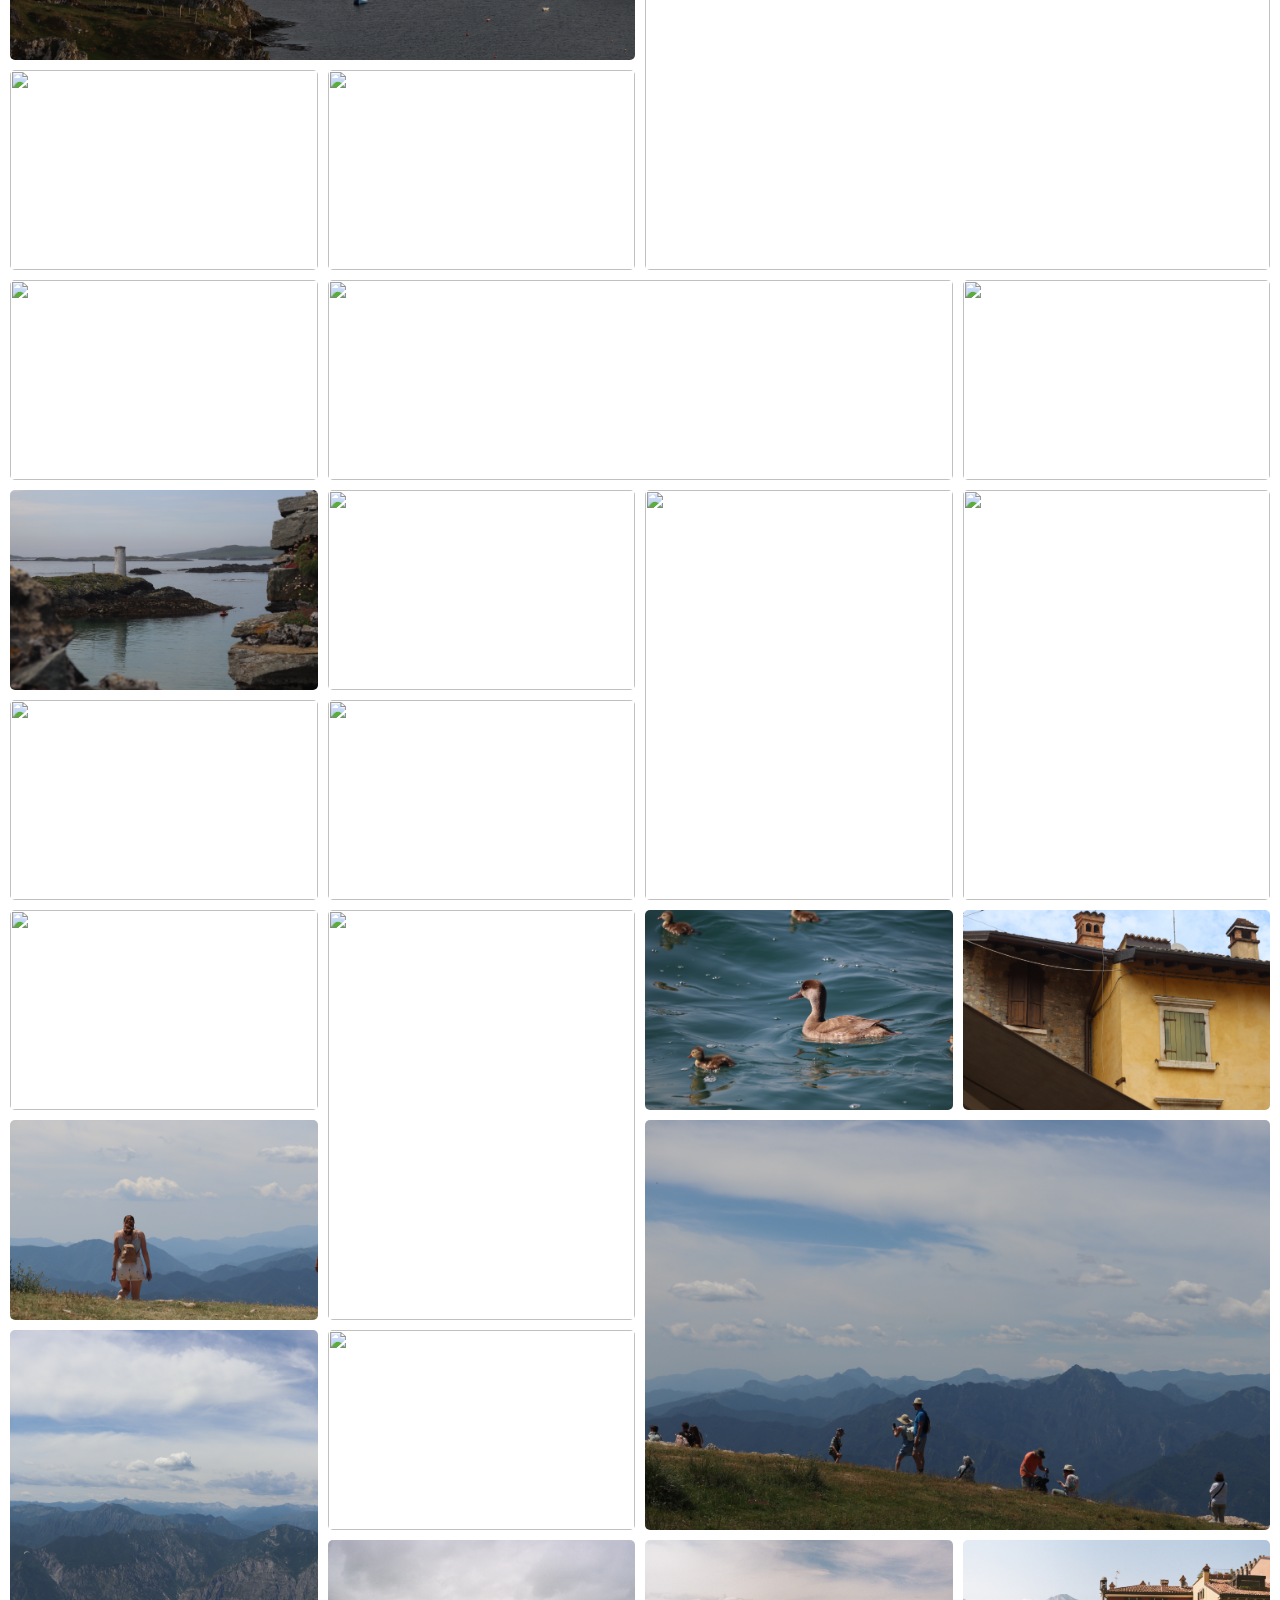
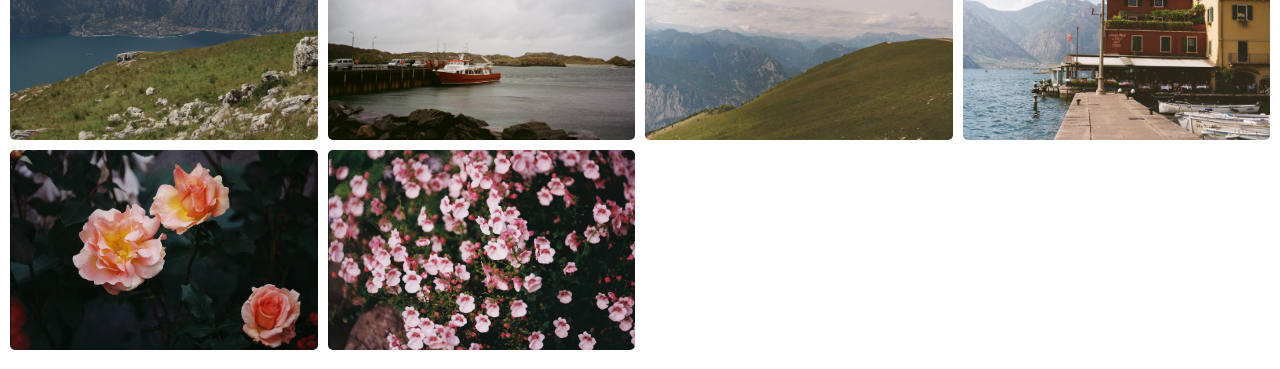
==== commit 9d9689f6: "new photos" ====
--- a/photos.html
+++ b/photos.html
@@ -119,25 +119,15 @@
         <div class="">
           <img src="images/group4/5.JPG" loading="lazy">
         </div>
-        <div class="">
-          <img src="images/group4/6.JPG" loading="lazy">
-        </div>
 
         <div class="big">
           <img src="images/group5/1.JPG" loading="lazy">
         </div>
-        <div class="">
-          <img src="images/group5/2.JPG" loading="lazy">
-        </div>
-        <div class="">
-          <img src="images/group5/3.JPG" loading="lazy">
-        </div>
+        
         <div class="tall">
           <img src="images/group5/4.JPG" loading="lazy">
         </div>
-        <div class="tall">
-          <img src="images/group5/6.JPG" loading="lazy">
-        </div>
+        
 
         <div class="">
           <img src="images/group6/1.JPG" loading="lazy">
@@ -223,6 +213,26 @@
         <div class="">
           <img src="images/group11/4.JPG" loading="lazy">
         </div>
+
+        <div class="">
+          <img src="images/film/1.jpg" loading="lazy">
+        </div>
+        <div class="">
+          <img src="images/film/2.jpg" loading="lazy">
+        </div>
+        <div class="">
+          <img src="images/film/3.jpg" loading="lazy">
+        </div>
+        
+        <div class="">
+          <img src="images/film/5.jpg" loading="lazy">
+        </div>
+        <div class="">
+          <img src="images/film/6.jpg" loading="lazy">
+        </div>
+        
+        
+        
         
         </div>
     </div>
--- a/styles.css
+++ b/styles.css
@@ -516,6 +516,22 @@
     font-size: 1.6rem;
 }
 
+/*documentary*/
+
+.results{
+    padding: 0px;
+    margin: 0px;
+    padding-bottom: 1.7rem;
+}
+
+/*Live Brief*/
+.brief{
+    flex-direction: column;
+}
+
+
+
+
 /*DROPDOWN MENU*/
 
 
@@ -564,6 +580,75 @@
 /*FOOTER*/
 
 footer{
-    padding: 20px;
+    padding: 40px 0;
     font-size: 1.5rem;
+}
+
+footer.social-icons{
+    text-align: center;
+}
+
+footer ul{
+    text-align: center;
+    font-size: 1.8rem;
+}
+
+footer ul li{
+    display: inline-block;
+    margin-left: 20px;
+}
+
+footer ul li a{
+    border-bottom: 3px solid transparent;
+    transition: 0.3 ease-in-out
+}
+
+footer ul li a:hover{
+     border-bottom: 2px solid var(--main-color);
+}
+
+footer .copyright{
+    text-align: center;
+    margin-top: 20px;
+    font-size: 16px;
+}
+
+/*CONTACT FORM*/
+.contact {
+
+}
+
+.contact h2{
+    margin-bottom: 3rem; 
+    font-size: 4rem;
+}
+
+.submit-btn{
+    font-size: 1.8rem;
+    padding: 1rem;
+    border-radius: 30px;
+    border: none;
+}
+
+.submit-btn:hover{
+    transform: scale(1.03);
+}
+
+.contact form{
+    display: flex;
+    align-items: center;
+    justify-content: center;
+    gap: 3rem;
+    margin: 5rem;
+    text-align: center;
+}
+
+.contact form .input-box input, .contact form textarea{
+    width:100%;
+    padding:2.5rem;
+    font-size: 1.8rem;
+    border-radius: 2rem;
+    margin: 1.5rem 0;
+    resize: none;
+    border: none;
 }
